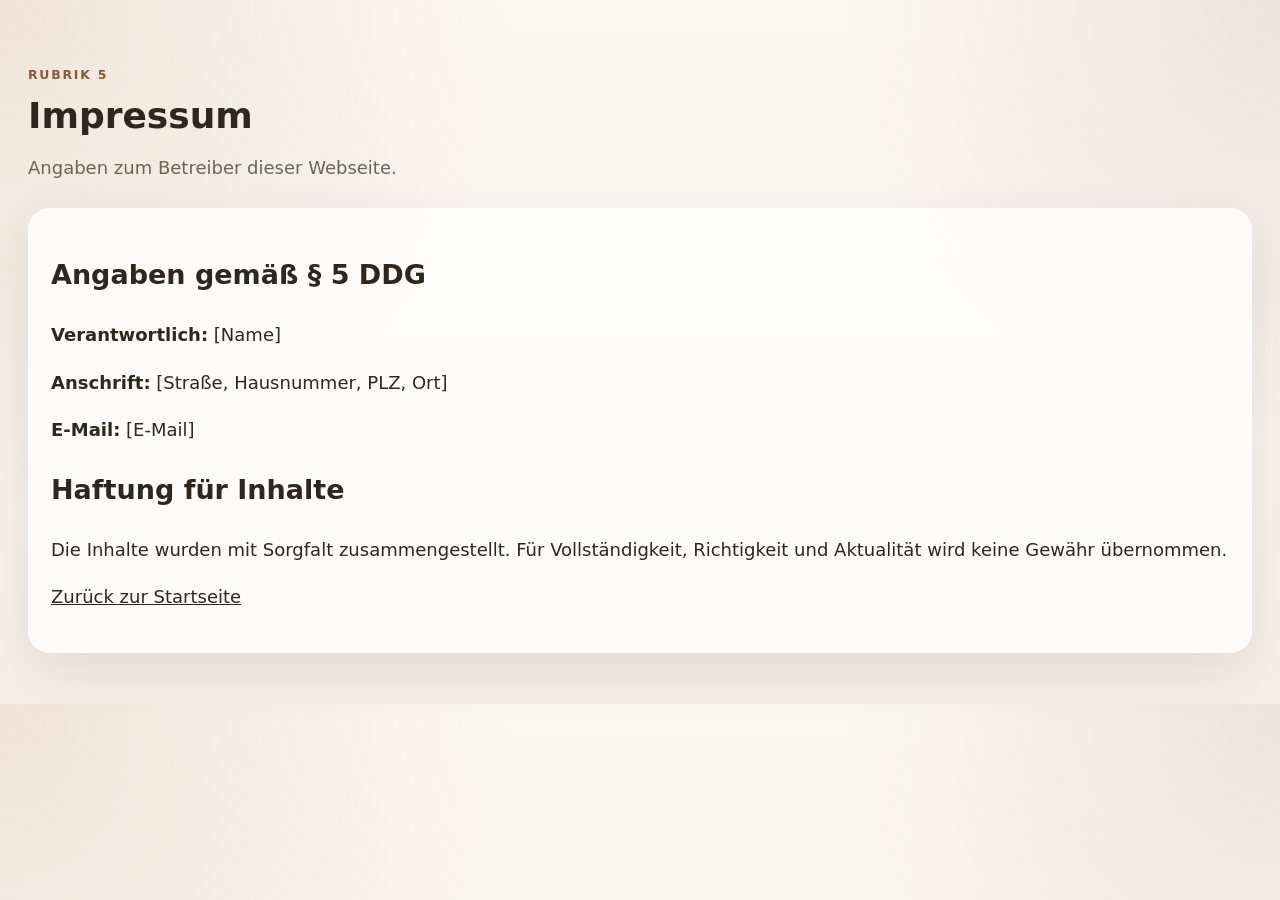
==== impressum.html @ ff1aeefc "initial commit" ====
<!doctype html>
<html lang="de">
  <head>
    <meta charset="utf-8" />
    <meta name="viewport" content="width=device-width, initial-scale=1" />
    <title>Impressum · Schwießelmann Webseite</title>
    <link rel="stylesheet" href="css/styles.css" />
  </head>
  <body>
    <main class="section">
      <div class="section__head">
        <p class="eyebrow">Rubrik 5</p>
        <h1>Impressum</h1>
        <p>Angaben zum Betreiber dieser Webseite.</p>
      </div>

      <div class="card legal">
        <h2>Angaben gemäß § 5 DDG</h2>
        <p><strong>Verantwortlich:</strong> [Name]</p>
        <p><strong>Anschrift:</strong> [Straße, Hausnummer, PLZ, Ort]</p>
        <p><strong>E-Mail:</strong> [E-Mail]</p>

        <h2>Haftung für Inhalte</h2>
        <p>
          Die Inhalte wurden mit Sorgfalt zusammengestellt. Für Vollständigkeit,
          Richtigkeit und Aktualität wird keine Gewähr übernommen.
        </p>

        <p><a href="index.html">Zurück zur Startseite</a></p>
      </div>
    </main>
  </body>
</html>
---- css/styles.css ----
/**
 * styles.css – Schwießelmann Familienwebseite
 * =============================================
 */

:root {
  --bg: #f5efe7;
  --bg-alt: #efe6da;
  --card: rgba(255,255,255,.76);
  --card-solid: #fff;
  --text: #2f261f;
  --muted: #6f6358;
  --line: rgba(92, 74, 58, .18);
  --accent: #8a5a3b;
  --accent-2: #c28c5c;
  --shadow: 0 18px 50px rgba(63, 45, 28, .10);
  --radius: 22px;
  --max: 1540px;
}

* { box-sizing: border-box; }
html { scroll-behavior: smooth; }
body {
  font-size: clamp(16px, 0.35vw + 14px, 18px);
  line-height: 1.7;
  margin: 0;
  font-family: system-ui, -apple-system, BlinkMacSystemFont, "Segoe UI", sans-serif;
  color: var(--text);
  background:
    radial-gradient(circle at top left, rgba(194, 140, 92, .18), transparent 35%),
    radial-gradient(circle at top right, rgba(138, 90, 59, .12), transparent 30%),
    linear-gradient(180deg, #fbf8f4, var(--bg));
}

a { color: inherit; }
code {
  background: rgba(138, 90, 59, .08);
  padding: .15rem .35rem;
  border-radius: .5rem;
}

.hero {
  max-width: var(--max);
  margin: 0 auto;
  padding: clamp(72px, 8vw, 96px) clamp(18px, 2.4vw, 28px) 0;
}
.topbar-wrapper {
  position: fixed;
  top: 0;
  left: 0;
  right: 0;
  z-index: 100;
  padding: 10px clamp(12px, 2vw, 32px);
  pointer-events: none;
}
.topbar {
  display: flex;
  align-items: center;
  justify-content: space-between;
  gap: 18px;
  max-width: var(--max);
  margin: 0 auto;
  pointer-events: all;
  backdrop-filter: blur(18px);
  -webkit-backdrop-filter: blur(18px);
  background: rgba(255,255,255,.82);
  border: 1px solid rgba(255,255,255,.6);
  border-radius: 999px;
  padding: 10px 18px;
  box-shadow: 0 2px 16px rgba(0,0,0,0.10);
}
.brand { display: flex; align-items: center; gap: 12px; }
.brand__mark {
  width: 42px; height: 42px; border-radius: 50%;
  display: grid; place-items: center;
  background: linear-gradient(135deg, var(--accent), var(--accent-2));
  color: white; font-weight: 700;
}
.brand small { display: block; color: var(--muted); margin-top: 2px; }

.topbar__links { display: flex; flex-wrap: wrap; gap: 14px; }
.topbar__links a {
  text-decoration: none;
  color: var(--muted);
  font-size: .95rem;
}
.topbar__links a:hover { color: var(--accent); }

.hero__content {
  display: grid;
  grid-template-columns: 1.7fr .9fr;
  gap: 24px;
  padding: 42px 0 24px;
}
.hero__text h1, .section__head h1, .section__head h2 {
  line-height: 1.05;
  margin: 0;
}
.hero__text h1 { font-size: clamp(2.4rem, 5vw, 4.8rem); max-width: 12ch; }
.lead { font-size: 1.08rem; color: var(--muted); max-width: 60ch; }
.eyebrow {
  text-transform: uppercase;
  letter-spacing: .14em;
  font-size: .78rem;
  color: var(--accent);
  font-weight: 700;
}
.hero__actions { display: flex; gap: 12px; flex-wrap: wrap; margin-top: 24px; }

.button {
  display: inline-flex; align-items: center; justify-content: center;
  border-radius: 999px;
  padding: 12px 18px;
  text-decoration: none;
  border: 1px solid transparent;
  cursor: pointer;
  font-weight: 600;
}
.button--primary { background: var(--accent); color: white; box-shadow: 0 12px 30px rgba(138,90,59,.25); }
.button--ghost { background: rgba(255,255,255,.6); border-color: rgba(138,90,59,.18); color: var(--text); }

.hero__panel, .card {
  background: var(--card);
  border: 1px solid rgba(255,255,255,.55);
  box-shadow: var(--shadow);
  border-radius: var(--radius);
}
.hero__panel {
  padding: 22px;
}
.hero__panel h2 { margin-top: 0; }
.hero__panel ol { padding-left: 20px; color: var(--muted); }

.section {
  max-width: var(--max);
  margin: 0 auto;
  padding: clamp(48px, 4vw, 76px) clamp(18px, 2.4vw, 28px);
}
.section--alt {
  background: linear-gradient(180deg, rgba(255,255,255,.28), rgba(255,255,255,.18));
  border-top: 1px solid rgba(255,255,255,.5);
  border-bottom: 1px solid rgba(255,255,255,.5);
}
.section__head { margin-bottom: 24px; }
.section__head p:not(.eyebrow) { color: var(--muted); max-width: 70ch; }

.timeline-grid, .highlight-grid {
  display: grid;
  grid-template-columns: repeat(3, minmax(0, 1fr));
  gap: 16px;
}
.timeline-card, .highlight { padding: 20px; }
.card__year {
  display: inline-flex;
  margin-bottom: 10px;
  padding: 6px 12px;
  border-radius: 999px;
  background: rgba(138,90,59,.10);
  color: var(--accent);
  font-weight: 700;
  font-size: .92rem;
}
.timeline-card p, .highlight p, .muted, .form-status, .detail-panel p { color: var(--muted); }

.tree-toolbar {
  display: grid;
  grid-template-columns: 1.4fr 1fr .9fr;
  gap: 16px;
  padding: 18px;
  align-items: end;
}

.tree-toolbar__hint {
  padding: 14px 16px;
  border-radius: 16px;
  background: rgba(138,90,59,.07);
  border: 1px solid rgba(138,90,59,.12);
}
.tree-toolbar__hint strong { display: block; margin-bottom: 6px; }
.tree-toolbar__hint p { margin: 0; color: var(--muted); }

.field { display: grid; gap: 8px; }
.field span { font-weight: 600; }
.field input, .field textarea, .field select {
  width: 100%;
  border: 1px solid rgba(111,99,88,.2);
  border-radius: 14px;
  padding: 12px 14px;
  background: rgba(255,255,255,.85);
  color: var(--text);
  outline: none;
}
.field input:focus, .field textarea:focus {
  border-color: rgba(138,90,59,.45);
  box-shadow: 0 0 0 4px rgba(138,90,59,.10);
}
.field--grow { min-width: 0; }

.tree-meta {
  display: grid;
  grid-template-columns: repeat(3, minmax(0, 1fr));
  gap: 16px;
  margin: 16px 0;
}
.stat {
  padding: 18px;
  text-align: center;
}
.stat strong { display: block; font-size: 1.8rem; }

.tree-layout {
  display: grid;
  grid-template-columns: minmax(0, 2.1fr) minmax(320px, .9fr);
  gap: 16px;
  align-items: start;
}
.tree-container {
  padding: 18px;
  overflow: auto;
  height: clamp(520px, 72vh, 920px);
  max-height: 92vh;
  scrollbar-gutter: stable both-edges;
  overscroll-behavior: contain;
}
.detail-panel { padding: 20px; position: sticky; top: 110px; }
.empty-state {
  min-height: 420px;
  display: grid;
  place-items: center;
  text-align: center;
  color: var(--muted);
}

.tree-forest {
  display: grid;
  gap: 20px;
}
.forest__item {
  padding: 16px;
}
.forest__title {
  display: flex;
  justify-content: space-between;
  gap: 12px;
  flex-wrap: wrap;
  margin-bottom: 10px;
}
.forest__title strong { font-size: 1.05rem; }
.forest__title span { color: var(--muted); }

.tree, .tree ul {
  list-style: none;
  padding-left: 1.15rem;
  margin: 0;
  position: relative;
}
.tree ul { margin-left: 1rem; }
.tree li {
  position: relative;
  padding-left: 1rem;
  margin: 0 0 1.1rem 0;
}
.tree li::before {
  content: "";
  position: absolute;
  left: 0;
  top: 0;
  bottom: 50%;
  width: 1px;
  background: var(--line);
}
.tree li::after {
  content: "";
  position: absolute;
  left: 0;
  top: 1.2rem;
  width: 18px;
  height: 1px;
  background: var(--line);
}
.node {
  display: inline-block;
  border-radius: 16px;
  padding: 11px 14px;
  min-width: 230px;
  max-width: 100%;
  background: rgba(255,255,255,.95);
  border: 1px solid rgba(138,90,59,.16);
  box-shadow: 0 8px 22px rgba(63,45,28,.08);
  cursor: pointer;
}
.node:hover { border-color: rgba(138,90,59,.42); }
.node--person .node__name { font-weight: 700; }
.node--family {
  background: rgba(138,90,59,.08);
  border-style: dashed;
}
.node--selected {
  border-color: rgba(194,140,92,.75);
  box-shadow: 0 0 0 4px rgba(194,140,92,.15), 0 8px 22px rgba(63,45,28,.10);
}
.node--match {
  background: rgba(194,140,92,.18);
}
.node__meta {
  display: block;
  margin-top: 4px;
  font-size: .9rem;
  color: var(--muted);
}
.node__badge {
  display: inline-flex;
  margin-left: 8px;
  font-size: .78rem;
  padding: 4px 8px;
  border-radius: 999px;
  background: rgba(138,90,59,.12);
  color: var(--accent);
}
.family-group { margin-top: .75rem; }

.contact-layout {
  display: grid;
  grid-template-columns: 1.3fr .7fr;
  gap: 16px;
}

.contact {
  padding: 20px;
}
.contact-note {
  padding: 20px;
}
.contact__row {
  display: grid;
  grid-template-columns: 1fr 1fr;
  gap: 16px;
}
.contact__actions {
  margin-top: 16px;
  display: flex;
  gap: 16px;
  align-items: center;
  flex-wrap: wrap;
}
.contact-img {
  width: 100%;
  max-width: 300px;
  margin: 0 auto 1rem;
  aspect-ratio: 1 / 1;
  overflow: hidden;
  border-radius: 1.25rem;
  background: #f4f1ea;
  border: 1px solid rgba(0, 0, 0, 0.08);
  box-shadow: 0 10px 24px rgba(0, 0, 0, 0.08);
}
.contact-img img {
  width: 100%;
  height: 100%;
  object-fit: cover;
  display: block;
}

.footer {
  max-width: var(--max);
  margin: 0 auto;
  padding: 0 clamp(18px, 2.4vw, 28px) 32px;
  color: var(--muted);
}

.legal { padding: 22px; line-height: 1.65; }


.memoir-section {
  overflow: visible;
}

.memoir-grid {
  display: grid;
  grid-template-columns: repeat(2, minmax(0, 1fr));
  gap: 16px;
}

.memoir-card {
  overflow: hidden;
  padding: 0;
  background:
    linear-gradient(180deg, rgba(255,255,255,.9), rgba(255,255,255,.68));
  border: 1px solid rgba(138,90,59,.16);
  box-shadow: var(--shadow);
  border-radius: var(--radius);
}

.memoir-card[open] {
  border-color: rgba(138,90,59,.26);
  box-shadow: 0 22px 54px rgba(63,45,28,.14);
}

.memoir-card > summary {
  list-style: none;
  cursor: pointer;
  padding: 20px 20px 18px;
  display: grid;
  gap: 4px;
  position: relative;
  user-select: none;
}

.memoir-card > summary::-webkit-details-marker { display: none; }

.memoir-card > summary::after {
  content: "▾";
  position: absolute;
  right: 20px;
  top: 22px;
  color: var(--accent);
  font-size: 1.1rem;
  transition: transform .18s ease;
}

.memoir-card[open] > summary::after { transform: rotate(180deg); }

.memoir-card__kicker {
  font-size: .8rem;
  letter-spacing: .12em;
  text-transform: uppercase;
  color: var(--muted);
}

.memoir-card__title {
  display: block;
  font-size: clamp(1.35rem, 1vw + 1rem, 1.8rem);
  color: var(--accent);
  line-height: 1.15;
}

.memoir-card__meta {
  font-size: .95rem;
  color: var(--muted);
}

.memoir-card__body {
  padding: 0 20px 20px;
  border-top: 1px solid rgba(138,90,59,.12);

  max-height: 70vh;
  overflow-y: auto;

  scrollbar-gutter: stable;
  overscroll-behavior: contain;
}

.memoir-card__body::-webkit-scrollbar {
  width: 10px;
}

.memoir-card__body::-webkit-scrollbar-track {
  background: transparent;
}

.memoir-card__body::-webkit-scrollbar-thumb {
  background: rgba(138,90,59,.28);
  border-radius: 999px;
}

.memoir-card__body::-webkit-scrollbar-thumb:hover {
  background: rgba(138,90,59,.42);
}

.memoir-card__lead {
  margin: 16px 0 0;
  font-weight: 600;
  color: var(--text);
}

.memoir-card__body p {
  margin-top: 12px;
}

.memoir-card__body p:first-of-type {
  margin-top: 0;
}

.memoir-card__body p + p {
  margin-top: .85rem;
}

@media (max-width: 980px) {
  .hero__content, .tree-layout, .timeline-grid, .highlight-grid, .memoir-grid, .tree-toolbar, .tree-meta, .contact__row, .contact-layout {
    grid-template-columns: 1fr;
  }
  .topbar { border-radius: 28px; }
  .detail-panel { position: static; }
  .node { min-width: 0; width: 100%; }
}


.chronology-section {
  overflow: visible;
}


.chronology-article {
  padding: clamp(18px, 2.2vw, 28px);
  max-width: 100%;
  max-height: min(78vh, 920px);
  overflow-y: auto;
  scrollbar-gutter: stable;
  overscroll-behavior: contain;
}

.chronology-article p,
.chronology-article li {
  color: var(--text);
  line-height: 1.78;
  max-width: 92ch;
}

.chronology__title {
  margin: 0 0 16px;
  font-size: clamp(1.9rem, 3vw, 2.8rem);
}

.chronology__section {
  margin: 2rem 0 0.75rem;
  font-size: clamp(1.15rem, 1.2vw, 1.45rem);
  color: var(--accent);
}

.chronology__source {
  margin-top: -0.2rem;
  font-size: 0.95rem;
  color: var(--muted);
  font-style: italic;
}

.chronology-list {
  margin: 0.75rem 0 1.5rem 1.25rem;
  padding-left: 1rem;
  display: grid;
  gap: 0.5rem;
}

.chronology-list li {
  padding-left: 0.1rem;
}

.tree-container::-webkit-scrollbar {
  width: 12px;
  height: 12px;
}

.tree-container::-webkit-scrollbar-track {
  background: rgba(138,90,59,.08);
  border-radius: 999px;
}

.tree-container::-webkit-scrollbar-thumb {
  background: rgba(138,90,59,.28);
  border-radius: 999px;
}

.tree-container::-webkit-scrollbar-thumb:hover {
  background: rgba(138,90,59,.42);
}

@media (min-width: 1400px) {
  .hero__content {
    grid-template-columns: minmax(0, 2fr) minmax(360px, 1fr);
    gap: 28px;
  }
  .tree-layout {
    grid-template-columns: minmax(0, 2.25fr) minmax(360px, .85fr);
  }
  .timeline-grid {
    grid-template-columns: repeat(3, minmax(0, 1fr));
  }
}

@media (min-width: 1700px) {
  :root {
    --max: 1640px;
  }
}


.chronology-article::-webkit-scrollbar {
  width: 10px;
}

.chronology-article::-webkit-scrollbar-thumb {
  border-radius: 999px;
}

.chronology-article::-webkit-scrollbar-track {
  background: transparent;
}

/* Scrollbarer Container mit fester Höhe */
.tree-container {
  position: relative;
  overflow: auto !important;
  height: 540px;
  cursor: grab;
  background: #f8f6f1;
  border: 1px solid #ddd;
  border-radius: 8px;
  scroll-behavior: smooth;
  user-select: none;
}

.tree-container:active { cursor: grabbing; }

/* SVG-Linien */
.tree-line {
  stroke: #b5a99a;
  stroke-width: 2px;
  fill: none;
}
.tree-line--couple {
  stroke: #8a7060;
  stroke-width: 2.5px;
  stroke-dasharray: none;
}
.tree-ring {
  fill: #8a7060;
  stroke: #f8f6f1;
  stroke-width: 2px;
}

/* Karten */
.tree-card {
  position: absolute;
  background: #fff;
  border: 1.5px solid #c8bdb4;
  border-radius: 8px;
  padding: 10px 12px;
  cursor: pointer;
  transition: box-shadow 0.15s, transform 0.1s, border-color 0.15s;
  box-shadow: 0 1px 4px rgba(0,0,0,0.07);
  font-family: inherit;
  display: flex;
  flex-direction: column;
  justify-content: center;
  box-sizing: border-box;
}
.tree-card:hover {
  box-shadow: 0 3px 12px rgba(0,0,0,0.13);
  border-color: #8a7060;
  transform: translateY(-1px);
  z-index: 10;
}

.tree-card--male {
  border-left: 4px solid #5b7fa6;
  background: linear-gradient(135deg, #f0f5fa 0%, #fff 60%);
}
.tree-card--female {
  border-left: 4px solid #a66b8a;
  background: linear-gradient(135deg, #faf0f5 0%, #fff 60%);
}

.tree-card--root {
  border: 2px solid #5a3e28;
  box-shadow: 0 2px 10px rgba(90,62,40,0.18);
}
.tree-card--selected {
  border-color: #3d6b3a !important;
  box-shadow: 0 0 0 3px rgba(61,107,58,0.25), 0 3px 12px rgba(0,0,0,0.12) !important;
  z-index: 20;
}

.tree-card__name {
  font-size: 12.5px;
  font-weight: 600;
  color: #2a1f18;
  line-height: 1.35;
  word-break: break-word;
}
.tree-card__years {
  font-size: 10.5px;
  color: #7a6a60;
  margin-top: 3px;
}

/* Expand-Button (▼ auf Kind-Karte) */
.tree-card__expand {
  position: absolute;
  bottom: -12px;
  left: 50%;
  transform: translateX(-50%);
  width: 22px;
  height: 22px;
  border-radius: 50%;
  border: 1.5px solid #8a7060;
  background: #fff;
  color: #8a7060;
  font-size: 9px;
  cursor: pointer;
  display: flex;
  align-items: center;
  justify-content: center;
  z-index: 30;
  transition: background 0.15s, color 0.15s;
  padding: 0;
  line-height: 1;
}
.tree-card__expand:hover {
  background: #8a7060;
  color: #fff;
}

/* Detail-Panel Buttons */
.btn-focus, .btn-back {
  display: inline-block;
  margin-top: 12px;
  padding: 7px 14px;
  border-radius: 6px;
  border: 1.5px solid;
  font-size: 13px;
  cursor: pointer;
  font-family: inherit;
  transition: background 0.15s, color 0.15s;
}
.btn-focus {
  background: #5a3e28;
  color: #fff;
  border-color: #5a3e28;
  margin-right: 8px;
}
.btn-focus:hover { background: #3d2918; }
.btn-back {
  background: transparent;
  color: #5a3e28;
  border-color: #5a3e28;
}
.btn-back:hover { background: #f5ede6; }

/* Detail Links */
.detail-link { color: #5a3e28; text-decoration: underline; cursor: pointer; }
.detail-link:hover { color: #8a6040; }
.detail-family { margin-top: 10px; padding-top: 10px; border-top: 1px solid #e8e0d8; }
.detail-sex { color: #7a6a60; font-size: 13px; margin: 0 0 8px; }

/* ── Toggle-Button (▼/▲) unter dem Elternpaar ── */
.tree-toggle {
  position: absolute;
  width: 26px;
  height: 26px;
  border-radius: 50%;
  border: 2px solid #8a7060;
  background: #fff;
  color: #8a7060;
  font-size: 10px;
  cursor: pointer;
  display: flex;
  align-items: center;
  justify-content: center;
  z-index: 30;
  padding: 0;
  line-height: 1;
  transition: background 0.15s, color 0.15s, border-color 0.15s;
  box-shadow: 0 1px 4px rgba(0,0,0,0.12);
}
.tree-toggle:hover {
  background: #8a7060;
  color: #fff;
}
.tree-toggle--open {
  border-color: #3d6b3a;
  color: #3d6b3a;
}
.tree-toggle--open:hover {
  background: #3d6b3a;
  color: #fff;
  border-color: #3d6b3a;
}

/* Remove old expand button styles (kept for compatibility) */
.tree-card__expand { display: none; }

/* Suchtrefferkarte: goldener Rahmen */
.tree-card--highlighted {
  border-color: #c8960a !important;
  box-shadow: 0 0 0 2px rgba(200,150,10,0.30), 0 2px 8px rgba(0,0,0,0.09) !important;
  background: linear-gradient(135deg, #fffbe8 0%, #fff 70%) !important;
}

/* Highlight + Geschlecht kombiniert (überschreibt Geschlechtsfarbe nur minimal) */
.tree-card--male.tree-card--highlighted {
  border-left-color: #5b7fa6 !important; /* Blauer Rand bleibt */
}
.tree-card--female.tree-card--highlighted {
  border-left-color: #a66b8a !important; /* Rosa Rand bleibt */
}
/* Container für einen Chronologie-Abschnitt */
.chrono-section {
  border-bottom: 1px solid rgba(0,0,0,0.07);
  margin-bottom: 0;
}

/* Der klickbare Titel – sieht aus wie eine H3, verhält sich wie ein Button */
.chrono-section__toggle {
  /* Reset aller Browser-Button-Styles */
  display: block;
  width: 100%;
  background: none;
  border: none;
  padding: 0.85rem 0 0.5rem;
  margin: 0;
  cursor: pointer;
  text-align: left;
  font-family: inherit;

  /* Typografie: sieht wie chronology__section h3 aus */
  font-size: clamp(1.05rem, 1.15vw, 1.35rem);
  font-weight: 700;
  color: var(--accent);
  line-height: 1.35;

  /* Kein Rahmen, kein Schatten, kein Pfeil */
  outline: none;
  -webkit-appearance: none;
  transition: color 0.15s;
}

/* Leichtes Hover-Highlighting (subtil – nur Farbe, kein Hintergrund) */
.chrono-section__toggle:hover {
  color: var(--accent-2, #6b4f38);
}

/* Geöffneter Zustand: etwas dunkler/satter */
.chrono-section__toggle[aria-expanded="true"] {
  color: var(--text);
}

/* Inhalt-Container */
.chrono-section__body {
  padding-bottom: 1rem;
}

/* Versteckter Zustand (native hidden-Attribut reicht, aber wir machen es weich) */
.chrono-section__body[hidden] {
  display: none;
}
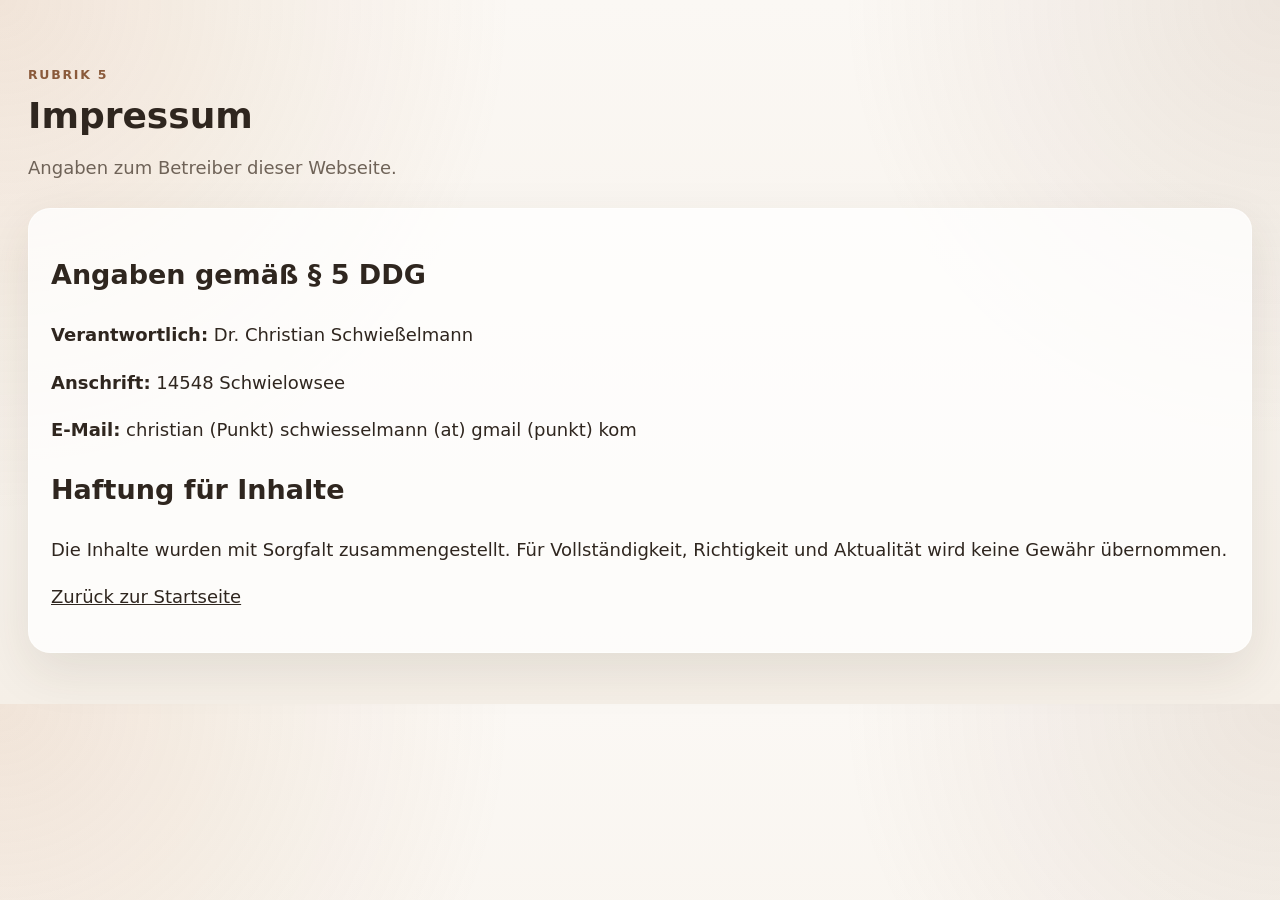
==== commit 1f7d7cb5: "Update contact information in impressum.html" ====
--- a/impressum.html
+++ b/impressum.html
@@ -16,9 +16,9 @@
 
       <div class="card legal">
         <h2>Angaben gemäß § 5 DDG</h2>
-        <p><strong>Verantwortlich:</strong> [Name]</p>
-        <p><strong>Anschrift:</strong> [Straße, Hausnummer, PLZ, Ort]</p>
-        <p><strong>E-Mail:</strong> [E-Mail]</p>
+        <p><strong>Verantwortlich:</strong> Dr. Christian Schwießelmann</p>
+        <p><strong>Anschrift:</strong> 14548 Schwielowsee</p>
+        <p><strong>E-Mail:</strong> christian (Punkt) schwiesselmann (at) gmail (punkt) kom</p>
 
         <h2>Haftung für Inhalte</h2>
         <p>
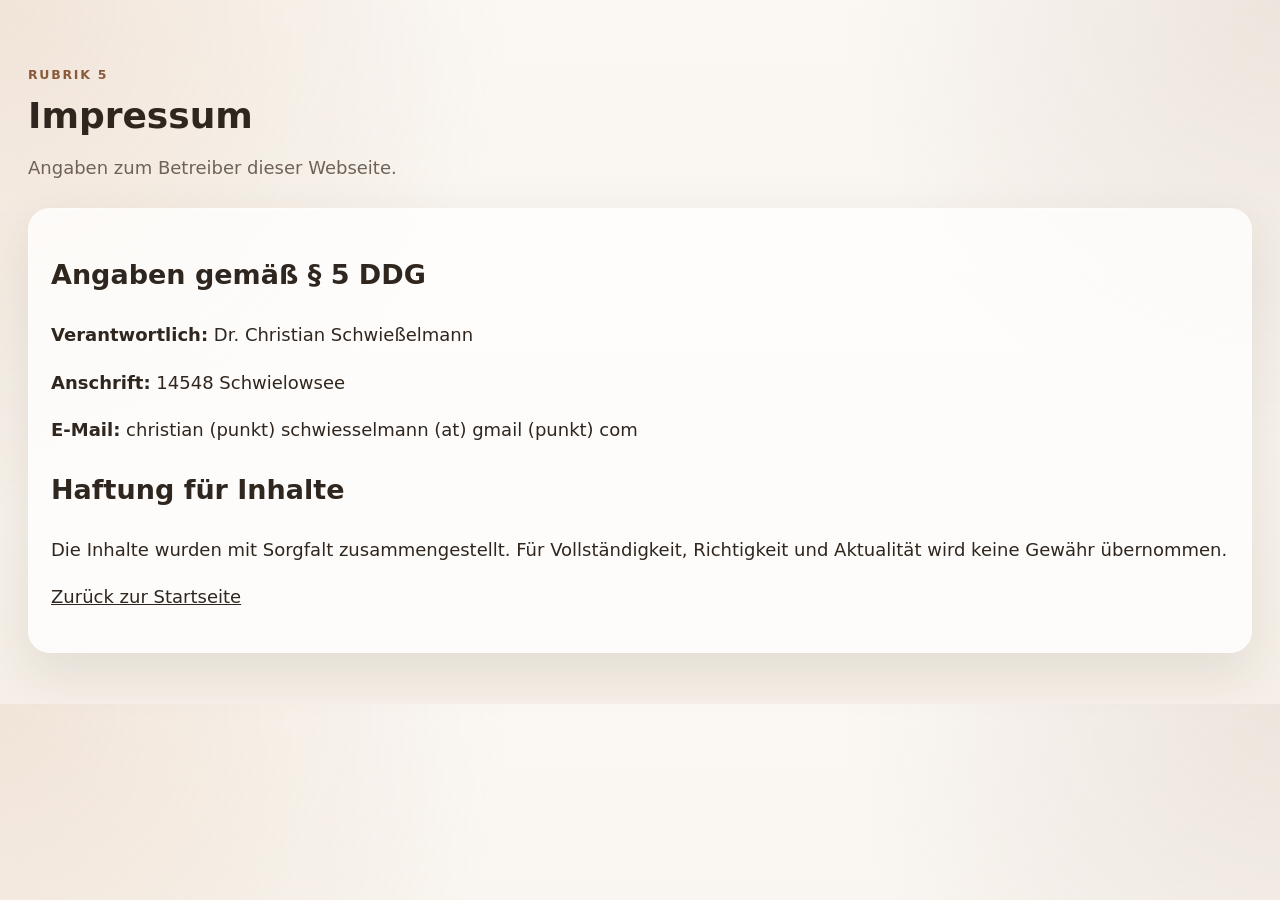
==== commit d50c09e9: "Correct email format in impressum.html" ====
--- a/impressum.html
+++ b/impressum.html
@@ -18,7 +18,7 @@
         <h2>Angaben gemäß § 5 DDG</h2>
         <p><strong>Verantwortlich:</strong> Dr. Christian Schwießelmann</p>
         <p><strong>Anschrift:</strong> 14548 Schwielowsee</p>
-        <p><strong>E-Mail:</strong> christian (Punkt) schwiesselmann (at) gmail (punkt) kom</p>
+        <p><strong>E-Mail:</strong> christian (punkt) schwiesselmann (at) gmail (punkt) com</p>
 
         <h2>Haftung für Inhalte</h2>
         <p>
